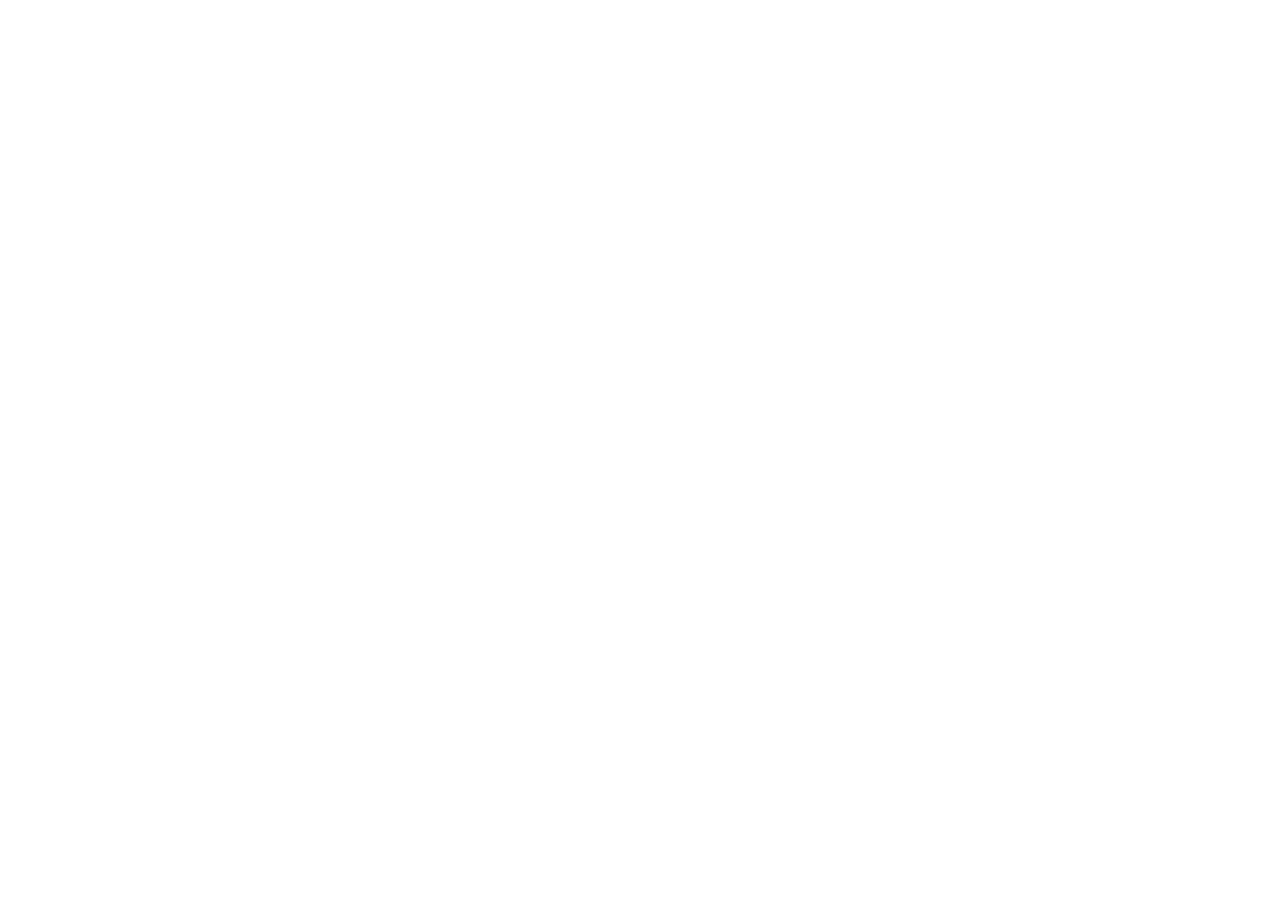
==== index.html @ a09377ad "Create basic html and specify external javascript file on it" ====
<!DOCTYPE html>
<html lang="en">
<head>
    <meta charset="UTF-8">
    <meta name="viewport" content="width=device-width, initial-scale=1.0">
    <title>Document</title>
    <script src="scripts.js" type="module"></script>
</head>
<body>
</body>
</html>
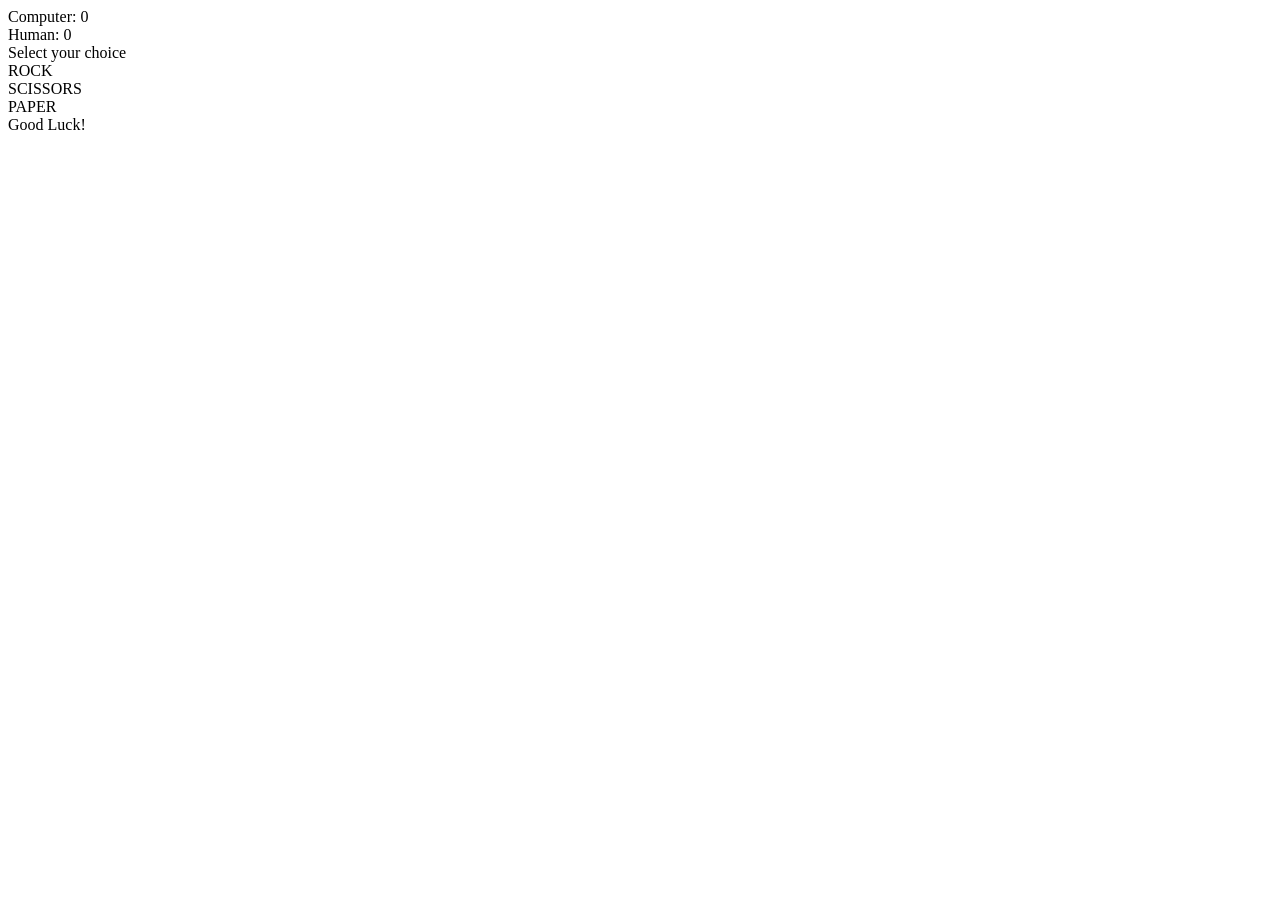
==== commit 124ac37e: "Structure HTML" ====
--- a/index.html
+++ b/index.html
@@ -1,11 +1,28 @@
-<!DOCTYPE html>
+<!doctype html>
 <html lang="en">
-<head>
-    <meta charset="UTF-8">
-    <meta name="viewport" content="width=device-width, initial-scale=1.0">
+  <head>
+    <meta charset="UTF-8" />
+    <meta name="viewport" content="width=device-width, initial-scale=1.0" />
     <title>Document</title>
     <script src="scripts.js" type="module"></script>
-</head>
-<body>
-</body>
-</html>+    <link rel="stylesheet" href="./styles.css" />
+  </head>
+  <body>
+    <div class="layout">
+      <div class="scores">
+        <div class="computer-score">Computer: 0</div>
+        <div class="human-score">Human: 0</div>
+      </div>
+
+      <div class="heading">Select your choice</div>
+
+      <div class="choices">
+        <div class="choice-button">ROCK</div>
+        <div class="choice-button">SCISSORS</div>
+        <div class="choice-button">PAPER</div>
+      </div>
+
+      <div class="log-area">Good Luck!</div>
+    </div>
+  </body>
+</html>
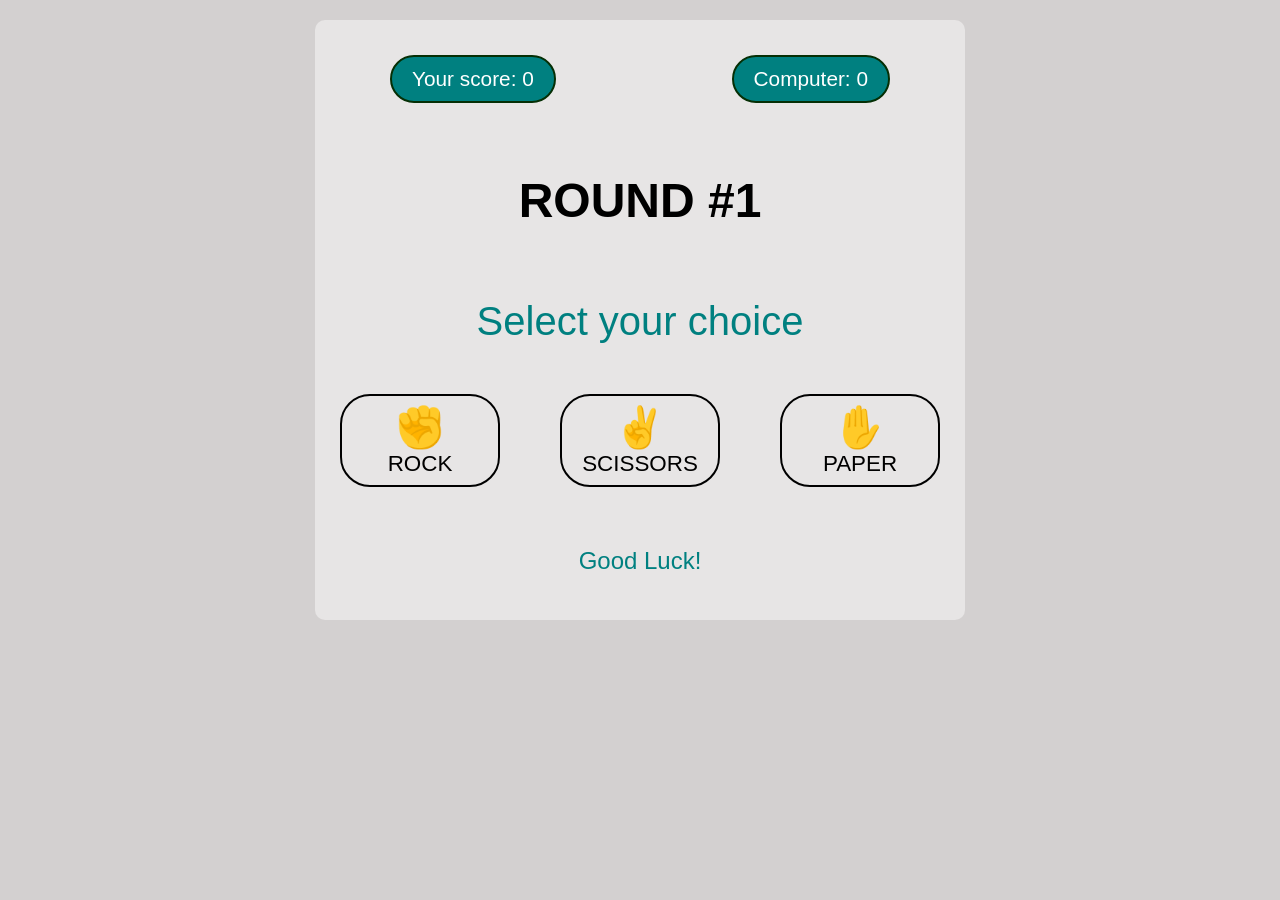
==== commit 67c0e70a: "Improve UI/UX" ====
--- a/index.html
+++ b/index.html
@@ -8,21 +8,32 @@
     <link rel="stylesheet" href="./styles.css" />
   </head>
   <body>
-    <div class="layout">
+    <div class="layout-round">
       <div class="scores">
+        <div class="human-score">Your score: 0</div>
         <div class="computer-score">Computer: 0</div>
-        <div class="human-score">Human: 0</div>
       </div>
 
-      <div class="heading">Select your choice</div>
+      <h1 class="round-number-box">ROUND #1</h1>
 
-      <div class="choices">
-        <div class="choice-button">ROCK</div>
-        <div class="choice-button">SCISSORS</div>
-        <div class="choice-button">PAPER</div>
+      <div class="user-choice-wrapper">
+        <div class="heading">Select your choice</div>
+        <div class="choices">
+          <div class="choice-button" value="rock">
+            <div class="emoji">✊</div>
+            <div>ROCK</div>
+          </div>
+          <div class="choice-button" value="scissors">
+            <div class="emoji">✌️</div>
+            <div>SCISSORS</div>
+          </div>
+          <div class="choice-button" value="paper">
+            <div class="emoji">✋</div>
+            <div>PAPER</div>
+          </div>
+        </div>
+        <div class="log-area">Good Luck!</div>
       </div>
-
-      <div class="log-area">Good Luck!</div>
     </div>
   </body>
 </html>
--- a/styles.css
+++ b/styles.css
@@ -0,0 +1,200 @@
+* {
+  margin: 0;
+  padding: 0;
+  box-sizing: border-box;
+}
+
+body {
+  font-family: Verdana, Geneva, Tahoma, sans-serif;
+  background-color: rgb(211, 208, 208);
+}
+
+.layout,
+.layout-welcome,
+.layout-round {
+  max-width: 650px;
+  height: 600px;
+  margin: 0 auto;
+  display: flex;
+  flex-direction: column;
+  margin-top: 20px;
+  background-color: rgb(231, 229, 229);
+  padding-top: 20px;
+  border-radius: 10px;;
+}
+
+.layout-welcome {
+  height: 900px;
+  align-items: center;
+  justify-content: space-between;
+  padding-block: 30px;
+  gap: 40px;
+}
+
+.layout-round {
+  justify-content: space-around;
+  align-items: center;
+  padding: 0;
+}
+
+.layout-round h1 {
+  font-size: 3.0rem;
+}
+
+.user-choice-wrapper {
+  /* border: 2px red solid; */
+  display: flex;
+  flex-direction: column;
+  align-items: center;
+  gap: 50px;
+}
+
+.game-rules {
+  /* border: 2px solid brown; */
+  width: 550px;
+}
+
+.game-rules ol > li {
+  padding-block: 10px;
+  list-style-position: inside;
+}
+
+ul li {
+  padding-left: 20px;
+  padding-top: 10px;
+}
+
+.game-rules h2 {
+  font-size: 1.3rem;
+}
+
+.rps-image {
+  display: block;
+  width: 300px;
+  /* border: 2px solid red; */
+  margin: 0 auto;
+  margin-top: 40px;
+}
+
+.call-to-play {
+  /* border: 2px solid blue; */
+  width: 300px;
+  display: flex;
+  align-items: center;
+  justify-content: space-between;
+  font-size: 1.4rem;
+}
+
+.call-to-play a {
+  padding-block: 1px;
+  font-size: inherit;
+  border: 2px solid rgb(215, 186, 133);
+  background-color: rgb(237, 199, 128);
+  border-radius: 20px;
+  width: 100px;
+  color: rgb(181, 8, 8);
+  text-align: center;
+  text-decoration: none;
+}
+
+.call-to-play a:hover,
+.call-to-play a:focus-visible {
+  background-color: cadetblue;
+  border-color: rgb(103, 103, 127);
+  color: rgb(165, 224, 17);
+}
+
+.scores {
+  display: flex;
+  justify-content: space-between;
+  /* border: 2px red solid; */
+  width: 500px;
+}
+
+.heading {
+  align-self: center;
+  font-size: 2.5rem;
+  color: teal;
+}
+
+.computer-score,
+.human-score {
+  background-color: teal;
+  color: white;
+  padding: 10px 20px;
+  border: 2px rgb(5, 47, 5) solid;
+  border-radius: 30px;
+  font-size: 1.3rem;
+}
+
+.choices {
+  display: flex;
+  justify-content: center;
+  gap: 60px;
+}
+
+.emoji {
+  font-size: 2.5rem;
+}
+.choice-button {
+  border: 2px black solid;
+  padding: 8px 16px;
+  border-radius: 30px;
+  font-size: 1.4rem;
+  width: 160px;
+  text-align: center;
+  cursor: pointer;
+}
+
+.choice-button:hover,
+.choice-button:focus-visible {
+  background-color: antiquewhite;
+}
+
+.log-area {
+  width: 90%;
+  /* background-color: rgb(212, 212, 200); */
+  align-self: center;
+  text-align: center;
+  padding: 10px;
+  border-radius: 5px;
+  font-size: 1.5rem;
+  color: teal;
+  display: flex;
+  flex-direction: column;
+  align-items: center;
+  gap: 20px;
+}
+
+.play-again-btn,
+.next-round-btn,
+.end-game-btn {
+  padding: 8px 8px;
+  font-size: 1.2rem;
+  background-color: rgb(142, 124, 101);
+  border-radius: 10px;
+  color: yellow;
+  cursor: pointer;
+  width: 140px;
+}
+
+.end-game-btn {
+  text-decoration: none;
+}
+
+.round-result {
+  font-size: 1.8rem;
+  text-align: right;
+}
+
+.selected-choices-wrapper {
+  /* border: 3px red solid; */
+  display: flex;
+  gap: 50px;
+}
+
+.end-btns-wrapper {
+  display: flex;
+  justify-content: center;
+  gap: 50px;
+}
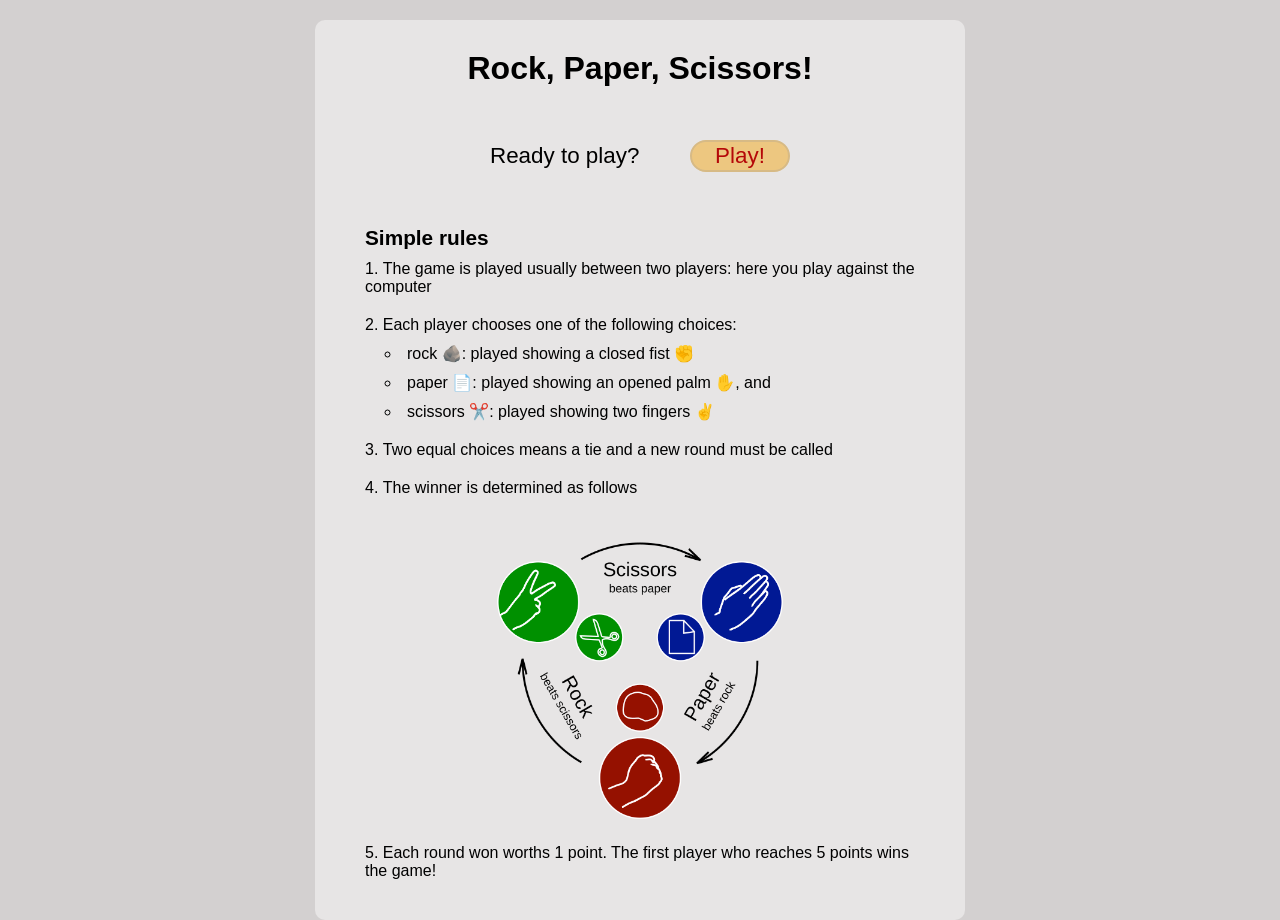
==== commit 4b6852b4: "Rename html files to load appropriatly with GitHub Pages" ====
--- a/index.html
+++ b/index.html
@@ -3,36 +3,35 @@
   <head>
     <meta charset="UTF-8" />
     <meta name="viewport" content="width=device-width, initial-scale=1.0" />
-    <title>Document</title>
+    <title>Rock-paper-scissors game</title>
     <script src="scripts.js" type="module"></script>
     <link rel="stylesheet" href="./styles.css" />
   </head>
   <body>
-    <div class="layout-round">
-      <div class="scores">
-        <div class="human-score">Your score: 0</div>
-        <div class="computer-score">Computer: 0</div>
+    <div class="layout-welcome">
+      <h1 class="heading-welcome">Rock, Paper, Scissors!</h1>
+
+      <div class="call-to-play">
+        <p>Ready to play?</p>
+        <a href="./game.html">Play!</a>
       </div>
 
-      <h1 class="round-number-box">ROUND #1</h1>
-
-      <div class="user-choice-wrapper">
-        <div class="heading">Select your choice</div>
-        <div class="choices">
-          <div class="choice-button" value="rock">
-            <div class="emoji">✊</div>
-            <div>ROCK</div>
-          </div>
-          <div class="choice-button" value="scissors">
-            <div class="emoji">✌️</div>
-            <div>SCISSORS</div>
-          </div>
-          <div class="choice-button" value="paper">
-            <div class="emoji">✋</div>
-            <div>PAPER</div>
-          </div>
-        </div>
-        <div class="log-area">Good Luck!</div>
+      <div class="game-rules">
+      <h2>Simple rules</h2>
+      <ol >
+        <li>The game is played usually between two players: here you play against the computer</li>
+        <li>Each player chooses one of the following choices:
+        <ul>
+          <li>rock 🪨: played showing a closed fist ✊</li>
+          <li>paper 📄: played showing an opened palm ✋, and</li>
+          <li>scissors ✂️: played showing two fingers ✌️</li>
+        </ul>
+        </li>
+        <li>Two equal choices means a tie and a new round must be called</li>
+        <li>The winner is determined as follows
+        <img class="rps-image" src="./rock-paper-scissors.png" alt="Rock beats scissors, scissors beats paper, and paper beats rock"</li>
+        <li>Each round won worths 1 point. The first player who reaches 5 points wins the game!</li>
+    </ol>
       </div>
     </div>
   </body>
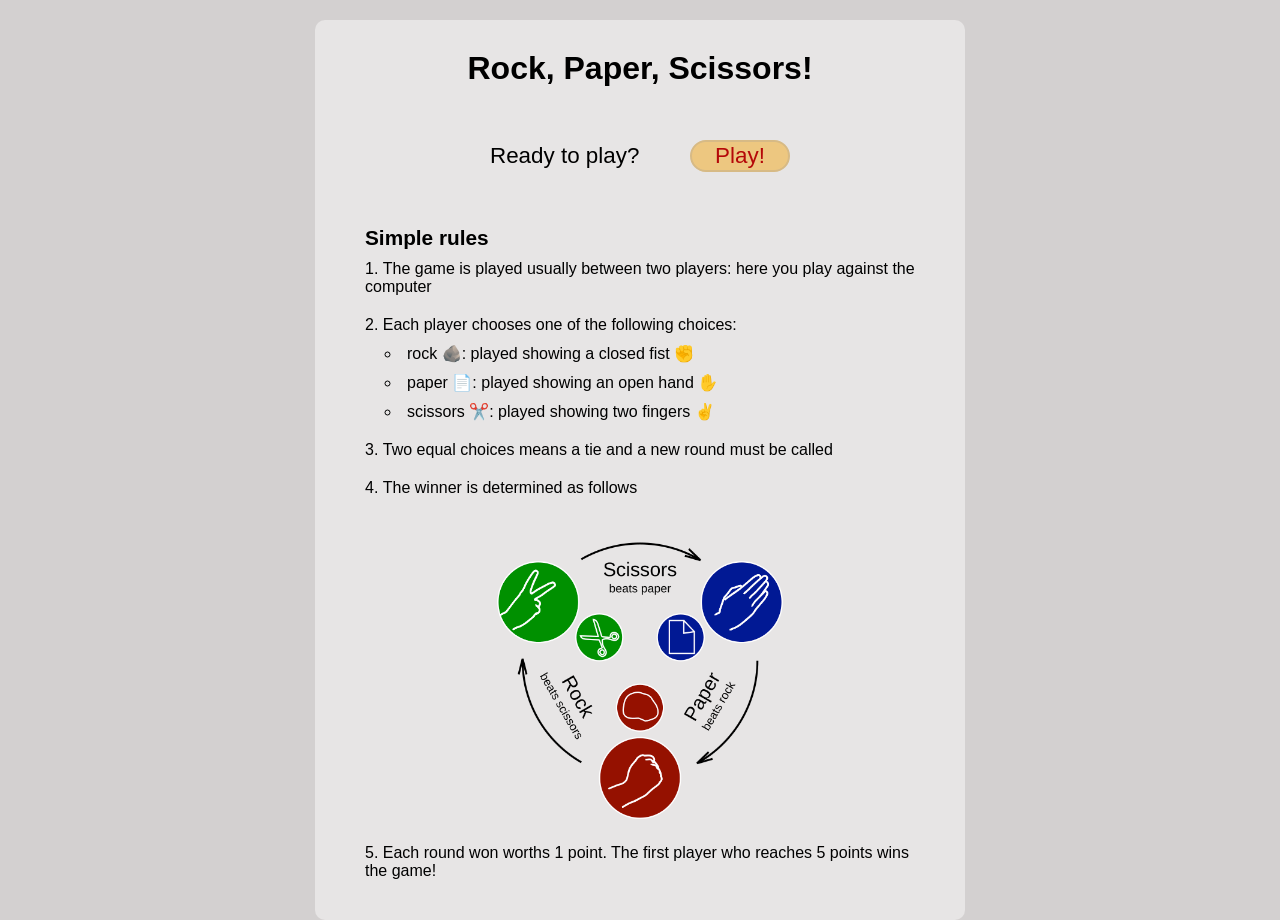
==== commit 9b580f7f: "Improve UI for mobile phones" ====
--- a/index.html
+++ b/index.html
@@ -23,7 +23,7 @@
         <li>Each player chooses one of the following choices:
         <ul>
           <li>rock 🪨: played showing a closed fist ✊</li>
-          <li>paper 📄: played showing an opened palm ✋, and</li>
+          <li>paper 📄: played showing an open hand ✋</li>
           <li>scissors ✂️: played showing two fingers ✌️</li>
         </ul>
         </li>
--- a/styles.css
+++ b/styles.css
@@ -9,7 +9,6 @@
   background-color: rgb(211, 208, 208);
 }
 
-.layout,
 .layout-welcome,
 .layout-round {
   max-width: 650px;
@@ -20,7 +19,12 @@
   margin-top: 20px;
   background-color: rgb(231, 229, 229);
   padding-top: 20px;
-  border-radius: 10px;;
+  border-radius: 10px;
+
+  @media (max-width: 600px) {
+    max-width: 500px;
+    margin: 0;
+  }
 }
 
 .layout-welcome {
@@ -35,10 +39,15 @@
   justify-content: space-around;
   align-items: center;
   padding: 0;
+  @media (width < 600px) {
+    height: 900px;
+    justify-content: space-between;
+    padding-top: 20px;
+  }
 }
 
 .layout-round h1 {
-  font-size: 3.0rem;
+  font-size: 3rem;
 }
 
 .user-choice-wrapper {
@@ -47,11 +56,18 @@
   flex-direction: column;
   align-items: center;
   gap: 50px;
+  @media (width < 600px) {
+    gap: 100px;
+  }
 }
 
 .game-rules {
   /* border: 2px solid brown; */
   width: 550px;
+  @media (width < 600px) {
+    width: 400px;
+    padding-left: 10px;
+  }
 }
 
 .game-rules ol > li {
@@ -62,6 +78,10 @@
 ul li {
   padding-left: 20px;
   padding-top: 10px;
+  @media (width < 600px) {
+    width: 400px;
+    padding-left: 10px;
+  }
 }
 
 .game-rules h2 {
@@ -109,6 +129,9 @@
   justify-content: space-between;
   /* border: 2px red solid; */
   width: 500px;
+  @media (width < 600px) {
+    width: 400px;
+  }
 }
 
 .heading {
@@ -131,6 +154,7 @@
   display: flex;
   justify-content: center;
   gap: 60px;
+  flex-wrap: wrap;
 }
 
 .emoji {
@@ -164,6 +188,10 @@
   flex-direction: column;
   align-items: center;
   gap: 20px;
+  @media (width < 600px) {
+    margin-bottom: 40px;
+    gap: 100px;
+  }
 }
 
 .play-again-btn,
@@ -190,11 +218,13 @@
 .selected-choices-wrapper {
   /* border: 3px red solid; */
   display: flex;
-  gap: 50px;
-}
-
-.end-btns-wrapper {
-  display: flex;
   justify-content: center;
   gap: 50px;
-}+  flex-wrap: wrap;
+}
+
+.end-btns-wrapper {
+  display: flex;
+  justify-content: center;
+  gap: 50px;
+}
